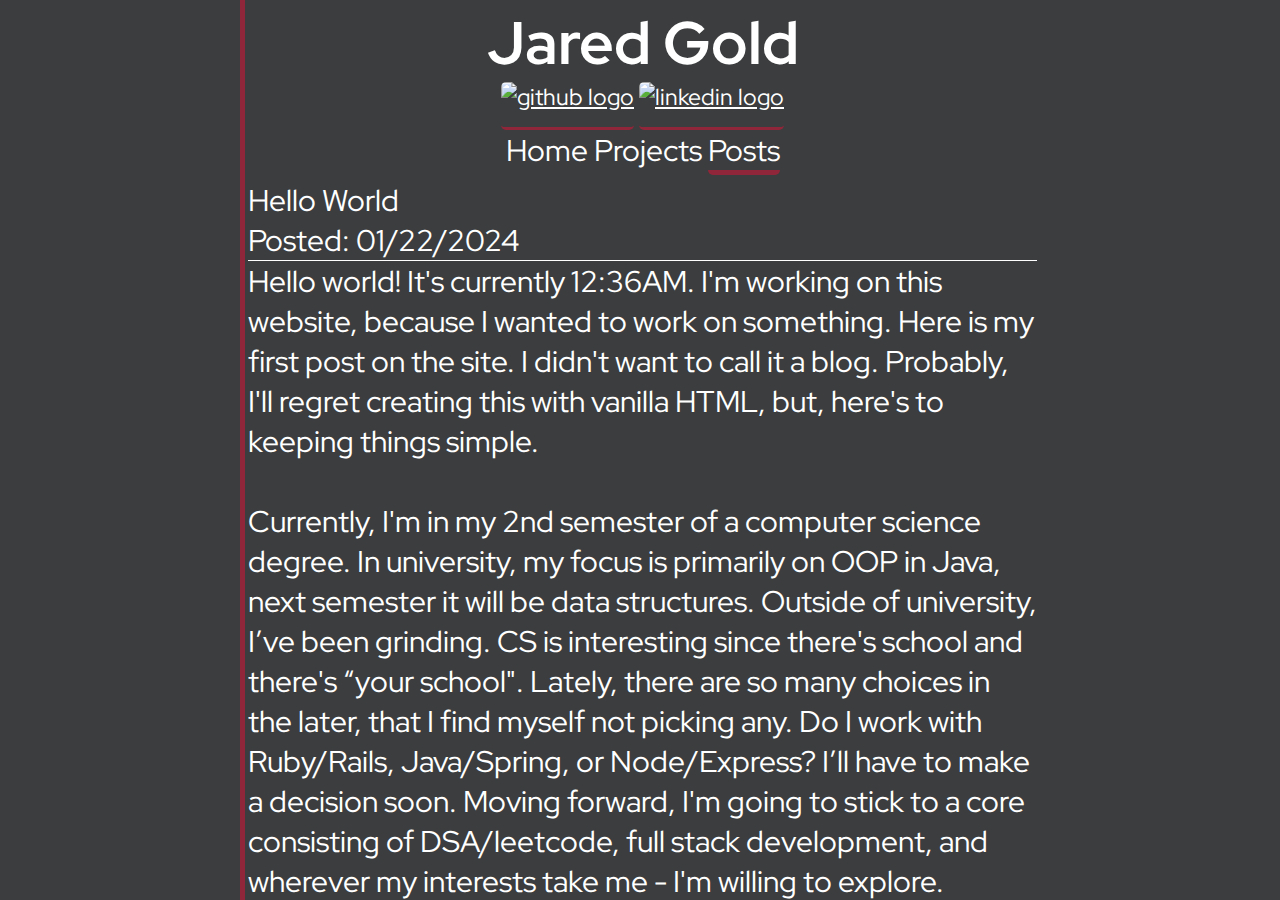
==== posts.html @ 403a0d06 "update paths" ====
<!DOCTYPE html>
<html lang="en">
<head>
  <meta charset="UTF-8">
  <meta name="viewport" content="width=device-width, initial-scale=1.0">
    <link
      rel="stylesheet"
      type="text/css"
      href="http://fonts.googleapis.com/css?family=Red+Hat+Display"
    />
    <script src="/src/components/header.js" type="text/javascript" defer></script>
    <script src="/src/main.js" defer></script>
    <link rel="stylesheet" href="/src/style.css" />
    <link
      rel="stylesheet"
      href="https://cdn.jsdelivr.net/gh/devicons/devicon@v2.15.1/devicon.min.css"
    />
    <link type="image/png" sizes="96x96" rel="icon" href="/src/images/board.pdf">
  <title>Posts</title>
</head>
<body>
<div class="container">
<header-component></header-component>
<div class="post">
  <div class="post-info">
    <a id="hello-world" href="#hello-world" class="post-title">Hello World</a>
    <div class="posted-date">Posted: 01/22/2024</div>
  </div>

  <p>Hello world! It's currently 12:36AM. I'm working on this website, because I wanted to work on something. Here is my first post on the site. I didn't want to call it a blog. Probably, I'll regret creating this with vanilla HTML, but, here's to keeping things simple.</p>
  <br />
  <p>Currently, I'm in my 2nd semester of a computer science degree. In university, my focus is primarily on OOP in Java, next semester it will be data structures. Outside of university, I’ve been grinding. CS is interesting since there's school and there's “your school".  Lately, there are so many choices in the later, that I find myself not picking any. Do I work with Ruby/Rails, Java/Spring, or Node/Express? I’ll have to make a decision soon. Moving forward, I'm going to stick to a core consisting of DSA/leetcode, full stack development, and wherever my interests take me - I'm willing to explore. </p>
  <br />
  <p>Following this concise core program, I should reach my goals so long as I stay consistent. Also, moving forward, I’ll be typing my writings up in a word processor. Because editors are great for code, but I’m now finishing/cleaning up the mess from the editor in a word processor. Would you use a boiling pot of water to make your coffee, or a coffee maker?</p>
</div>
</body>
</html>
---- src/style.css ----
* {
  margin: 0;
  padding: 0;
  font-family: "Red Hat Display", serif;
}

:root {
  background-color: #3b3d3e;
  color: rgb(255, 255, 255);
  font-size: 30px;
}

html {
  height: 100%;
}

nav {
  background-color: #292a2b;
  color: white;
  text-align: center;
  min-width: 100vw;
  padding: 10px;
}

a {
  color: white;
  text-decoration: none;
}

body {
  display: flex;
  flex-direction: column;
  justify-content: center;
  align-items: center;
}

.container {
  /* max-width: 500px; */
  width: 100%;
  overflow-x: hidden;
  padding: 3px;
  display: flex;
  flex-direction: column;
  gap: 10px;
  box-sizing: border-box;
  border-left: solid rgb(144, 38, 57) 5px;
  height: 100vh;
}

.page-link {
  border-radius: 5px;
  text-align: center;
}

@media only screen and (min-width: 500px) {
  /* For desktop: */
 .container {
  max-width: 800px;
}

 html {border-left: 0;} 
}

.header-container {
  display: flex;
  flex-direction: column;
}

h1 {
  align-items: center;
  text-align: center;
}

.link-container {
  display: flex;
  align-items: center;
  gap: 5px;
  font-size: 0.75rem;
  justify-content: center;
}

.header-img-wrapper {
  display: flex;
  /* gap: 10px; */
  align-items: center;
  position: relative;
  right: 25px;
}

.link-box > a {
  display: flex;
  flex-direction: row;
  text-decoration: underline;
}

img.icon {
  max-height: 50px;
  min-height: 45px;
  width: auto;
  border-bottom: solid #902639;
  border-radius: 5px;
}

img.icon:hover {
  background-color: #6e7274;
  border-radius: 5px;
}

h1,
h2,
h3 {
  color: #ffffff;
  position: relative;
}

h3 {
  right: 35px;
}

.project {
  max-width: 200px;
  /* max-height: 125px; */
  background-color: pink;
  /* border: solid rgb(144, 38, 57) 3px; */
  border-radius: 5px;
}

.project-box {
  padding: 5px;
}

.project-box:hover {
  background-color: #6e7274;
}

.post {
  border-bottom: 1px solid white;
}

.post-info {
  border-bottom: 1px solid white;
}

.credit {
  font-size: 1%;
}

.art {
  /* border: solid rgb(144, 38, 57) 3px; */
  border-radius: 5px;
}
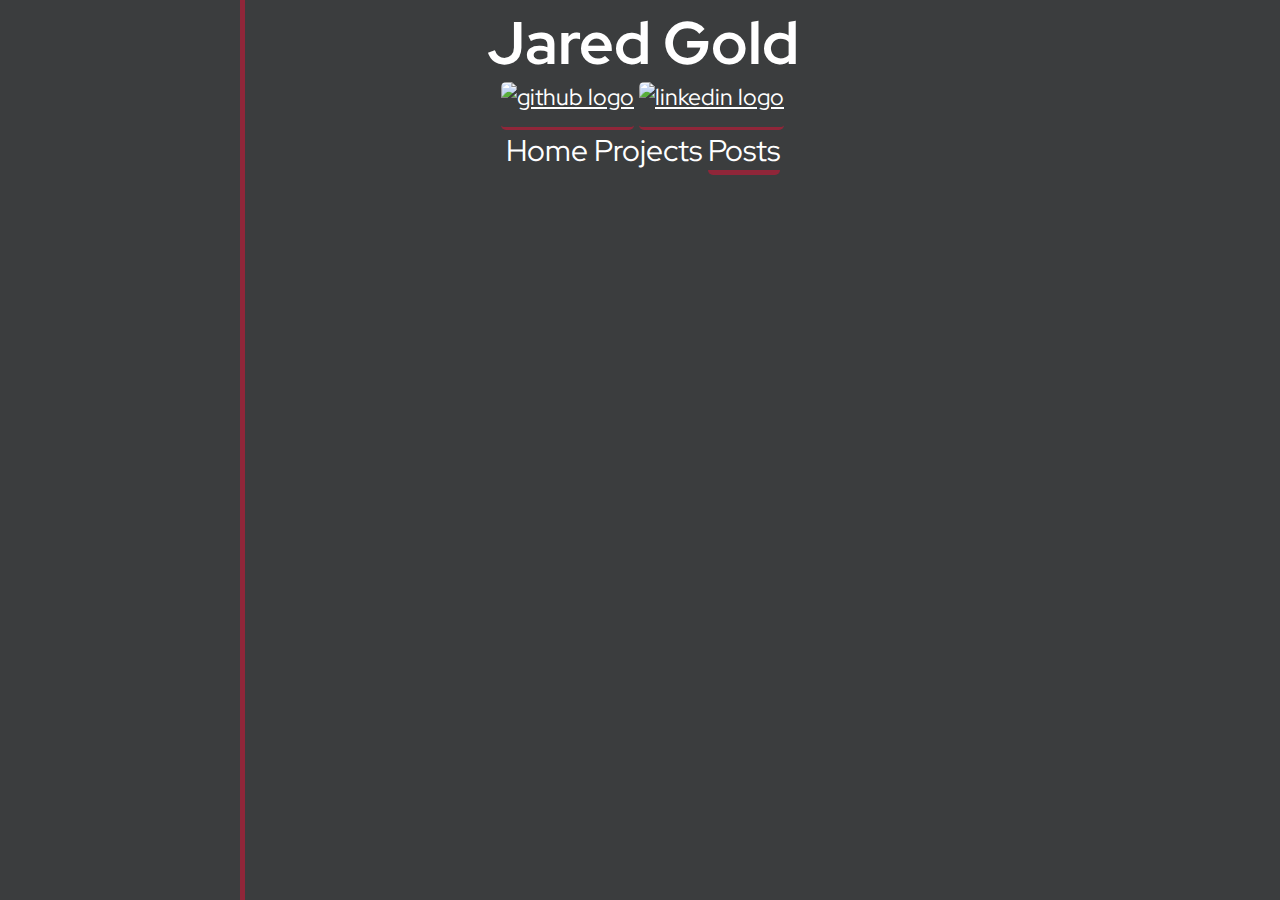
==== commit 8fb4d7f4: "comment wip material, add wip message to home" ====
--- a/posts.html
+++ b/posts.html
@@ -21,17 +21,17 @@
 <body>
 <div class="container">
 <header-component></header-component>
-<div class="post">
+<!-- <div class="post">
   <div class="post-info">
     <a id="hello-world" href="#hello-world" class="post-title">Hello World</a>
     <div class="posted-date">Posted: 01/22/2024</div>
-  </div>
+  </div> -->
 
-  <p>Hello world! It's currently 12:36AM. I'm working on this website, because I wanted to work on something. Here is my first post on the site. I didn't want to call it a blog. Probably, I'll regret creating this with vanilla HTML, but, here's to keeping things simple.</p>
+  <!-- <p>Hello world! It's currently 12:36AM. I'm working on this website, because I wanted to work on something. Here is my first post on the site. I didn't want to call it a blog. Probably, I'll regret creating this with vanilla HTML, but, here's to keeping things simple.</p>
   <br />
   <p>Currently, I'm in my 2nd semester of a computer science degree. In university, my focus is primarily on OOP in Java, next semester it will be data structures. Outside of university, I’ve been grinding. CS is interesting since there's school and there's “your school".  Lately, there are so many choices in the later, that I find myself not picking any. Do I work with Ruby/Rails, Java/Spring, or Node/Express? I’ll have to make a decision soon. Moving forward, I'm going to stick to a core consisting of DSA/leetcode, full stack development, and wherever my interests take me - I'm willing to explore. </p>
   <br />
   <p>Following this concise core program, I should reach my goals so long as I stay consistent. Also, moving forward, I’ll be typing my writings up in a word processor. Because editors are great for code, but I’m now finishing/cleaning up the mess from the editor in a word processor. Would you use a boiling pot of water to make your coffee, or a coffee maker?</p>
-</div>
+</div> -->
 </body>
 </html>--- a/src/style.css
+++ b/src/style.css
@@ -142,7 +142,7 @@
 }
 
 .credit {
-  font-size: 1%;
+  font-size: xx-small;
 }
 
 .art {
